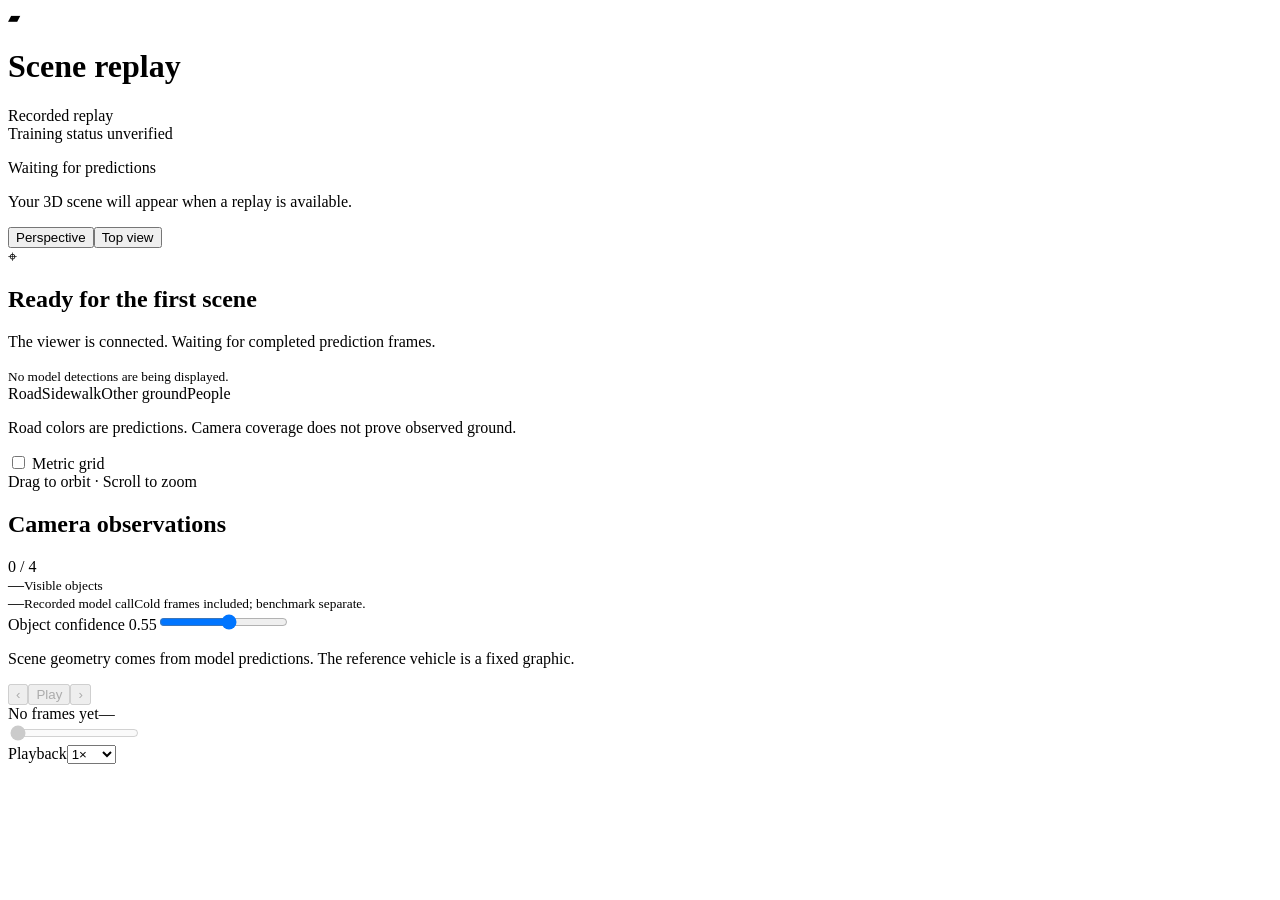
==== viewer/index.html @ c3cbb1ca "Initial source and GitHub Pages site" ====
<!doctype html>
<html lang="en">
<head>
<meta charset="utf-8"><meta name="viewport" content="width=device-width,initial-scale=1">
<title>Scene replay · FSD research</title>
<link rel="stylesheet" href="/style.css">
<script type="importmap">{"imports":{"three":"/vendor/three.module.js"}}</script>
</head>
<body>
<div class="workspace">
  <header class="topbar">
    <div class="identity"><span class="mark" aria-hidden="true">▰</span><h1>Scene replay</h1><span class="replay-tag">Recorded replay</span></div>
    <div class="provenance" id="provenance" role="status">Training status unverified</div>
  </header>
  <main class="main-layout">
    <section class="scene-panel" aria-label="Predicted 3D scene">
      <div id="viewport"></div>
      <div class="scene-top"><div><p id="scene-title">Waiting for predictions</p><p id="sequence">Your 3D scene will appear when a replay is available.</p></div><div class="view-buttons"><button id="perspective" class="selected" aria-pressed="true">Perspective</button><button id="topdown" aria-pressed="false">Top view</button></div></div>
      <div id="dataset-note" class="dataset-note" role="note" hidden></div>
      <div id="empty-state" class="empty-state"><span class="empty-icon" aria-hidden="true">⌖</span><h2>Ready for the first scene</h2><p>The viewer is connected. Waiting for completed prediction frames.</p><small>No model detections are being displayed.</small></div>
      <div class="scene-bottom"><div class="legend-block"><div class="legend"><span><i class="swatch road"></i>Road</span><span><i class="swatch sidewalk"></i>Sidewalk</span><span><i class="swatch other"></i>Other ground</span><span><i class="swatch people"></i>People</span></div><p class="coverage-note">Road colors are predictions. Camera coverage does not prove observed ground.</p></div><label class="axis-control"><input type="checkbox" id="axes"> Metric grid</label></div>
      <div class="orbit-hint">Drag to orbit · Scroll to zoom</div>
    </section>
    <aside class="observations" aria-label="Synchronized camera observations">
      <div class="camera-heading"><h2>Camera observations</h2><span id="camera-count">0 / 4</span></div>
      <div id="cameras" class="camera-stack"></div>
      <div class="scene-stats"><div><span id="object-count">—</span><small>Visible objects</small></div><div><span id="inference-time">—</span><small title="Recorded synchronized model call, including cold-start overhead on early frames. Not the warmed benchmark.">Recorded model call</small><small class="timing-note">Cold frames included; benchmark separate.</small></div></div>
      <label class="confidence-control" for="confidence"><span>Object confidence <output id="confidence-value">0.55</output></span><input id="confidence" type="range" min="0" max="1" step="0.01" value="0.55"></label>
      <p class="data-note" id="data-note">Scene geometry comes from model predictions. The reference vehicle is a fixed graphic.</p>
      <p class="data-note" id="reference-control" hidden><a id="source-reference" href="/inspect" target="source-reference">Inspect this frame's source data and annotations</a><br><a href="/training" target="training-status">Watch full training progress</a></p>
    </aside>
  </main>
  <footer class="transport">
    <div class="transport-buttons"><button id="previous" aria-label="Previous frame" disabled>‹</button><button id="play" class="play" aria-label="Play replay" disabled>Play</button><button id="next" aria-label="Next frame" disabled>›</button></div>
    <div class="timeline"><div class="timeline-labels"><span id="frame-counter">No frames yet</span><span id="timestamp">—</span></div><input id="scrubber" aria-label="Replay frame" type="range" min="0" max="0" value="0" disabled></div>
    <label class="speed">Playback<select id="speed" aria-label="Playback speed"><option value="0.5">0.5×</option><option value="1" selected>1×</option><option value="2">2×</option></select></label>
  </footer>
</div>
<div id="error" role="alert" hidden></div>
<script type="module" src="/app.js"></script>
</body>
</html>
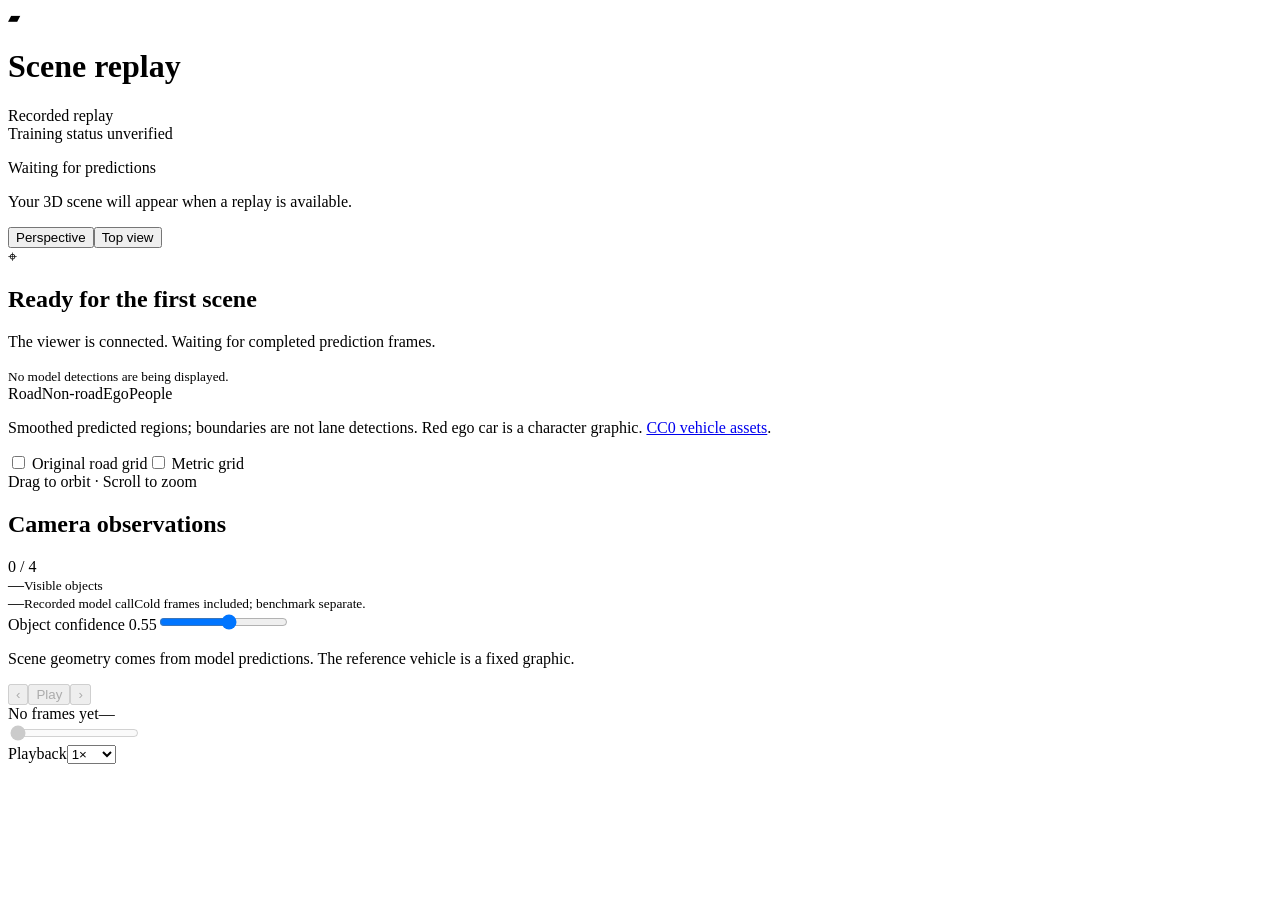
==== commit 81b348f7: "Refine scene rendering with CC0 vehicles and smooth road geometry" ====
--- a/viewer/index.html
+++ b/viewer/index.html
@@ -18,7 +18,7 @@
       <div class="scene-top"><div><p id="scene-title">Waiting for predictions</p><p id="sequence">Your 3D scene will appear when a replay is available.</p></div><div class="view-buttons"><button id="perspective" class="selected" aria-pressed="true">Perspective</button><button id="topdown" aria-pressed="false">Top view</button></div></div>
       <div id="dataset-note" class="dataset-note" role="note" hidden></div>
       <div id="empty-state" class="empty-state"><span class="empty-icon" aria-hidden="true">⌖</span><h2>Ready for the first scene</h2><p>The viewer is connected. Waiting for completed prediction frames.</p><small>No model detections are being displayed.</small></div>
-      <div class="scene-bottom"><div class="legend-block"><div class="legend"><span><i class="swatch road"></i>Road</span><span><i class="swatch sidewalk"></i>Sidewalk</span><span><i class="swatch other"></i>Other ground</span><span><i class="swatch people"></i>People</span></div><p class="coverage-note">Road colors are predictions. Camera coverage does not prove observed ground.</p></div><label class="axis-control"><input type="checkbox" id="axes"> Metric grid</label></div>
+      <div class="scene-bottom"><div class="legend-block"><div class="legend"><span><i class="swatch road"></i>Road</span><span><i class="swatch nonroad"></i>Non-road</span><span><i class="swatch ego"></i>Ego</span><span><i class="swatch people"></i>People</span></div><p class="coverage-note">Smoothed predicted regions; boundaries are not lane detections. Red ego car is a character graphic. <a href="/scene-style/assets/ASSET-SOURCES.txt" target="_blank" rel="noopener">CC0 vehicle assets</a>.</p></div><div class="render-options"><label class="axis-control"><input type="checkbox" id="raw-road"> Original road grid</label><label class="axis-control"><input type="checkbox" id="axes"> Metric grid</label></div></div>
       <div class="orbit-hint">Drag to orbit · Scroll to zoom</div>
     </section>
     <aside class="observations" aria-label="Synchronized camera observations">
